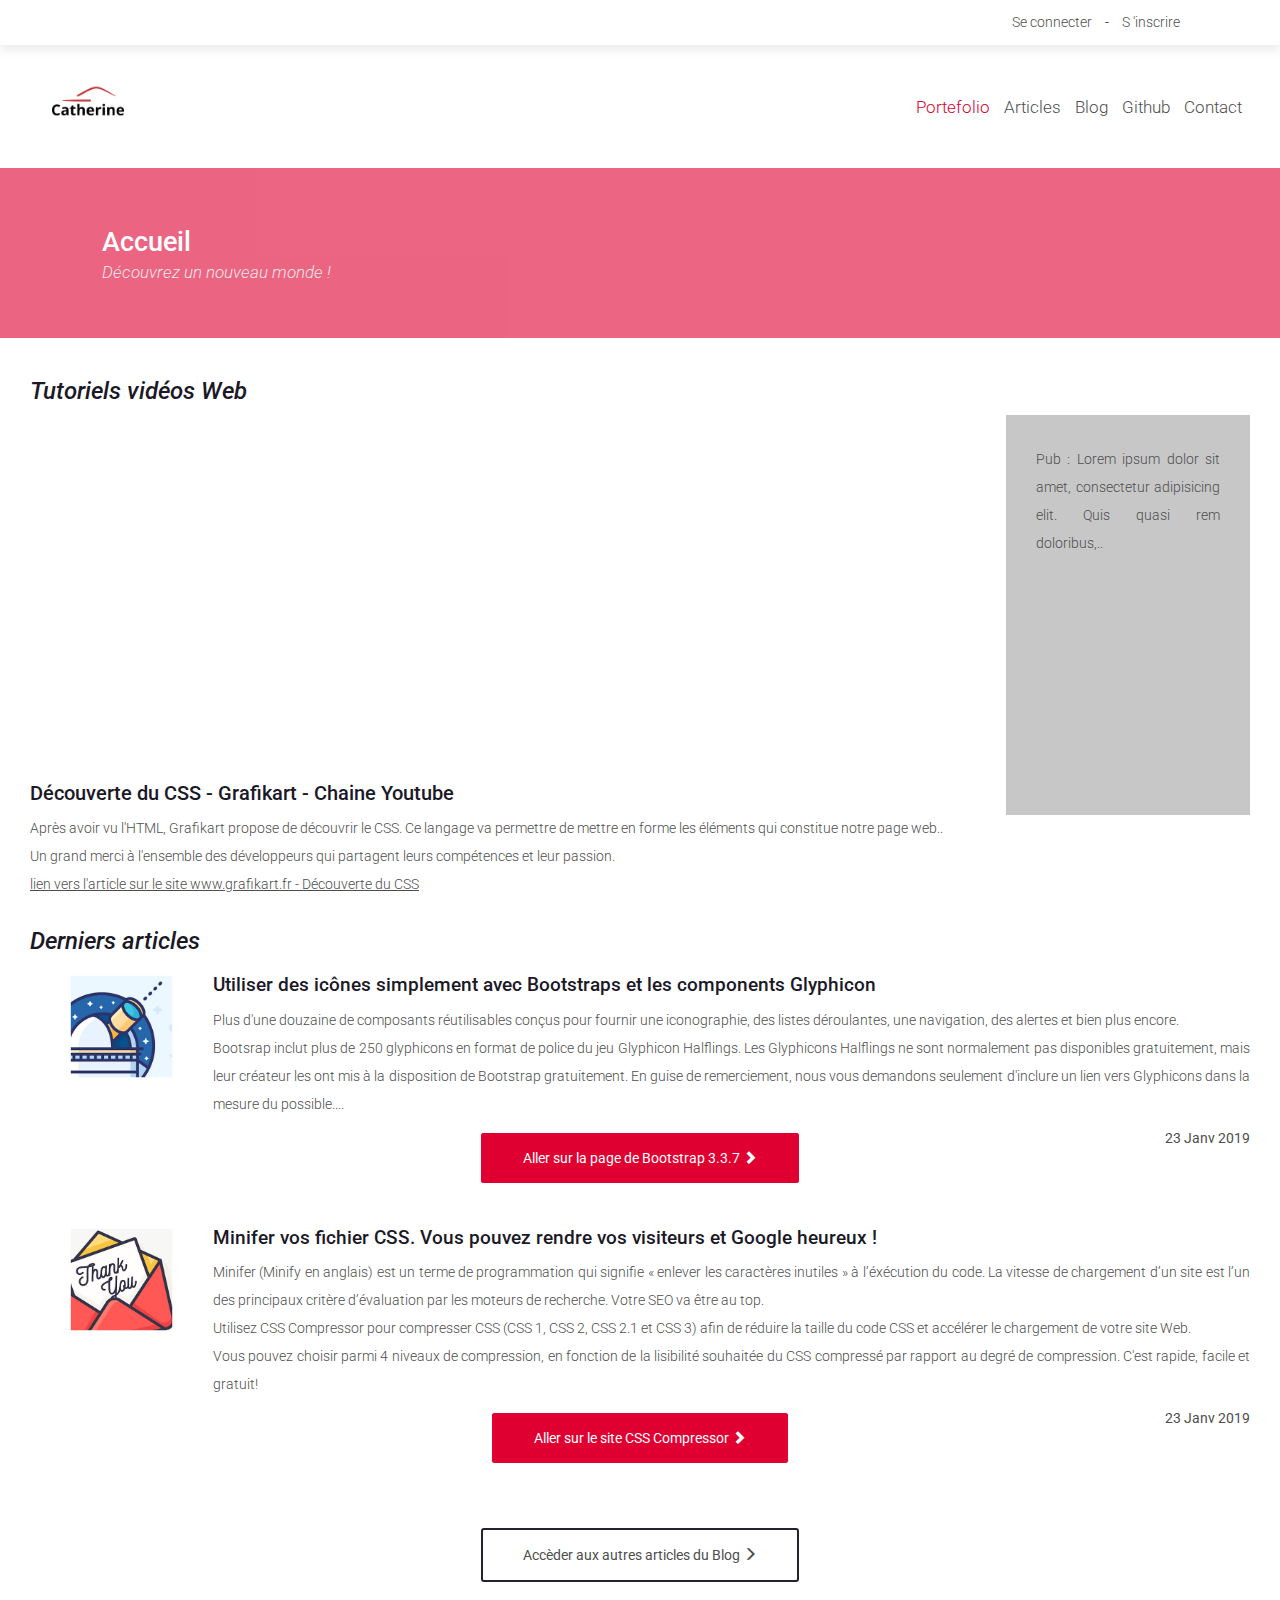
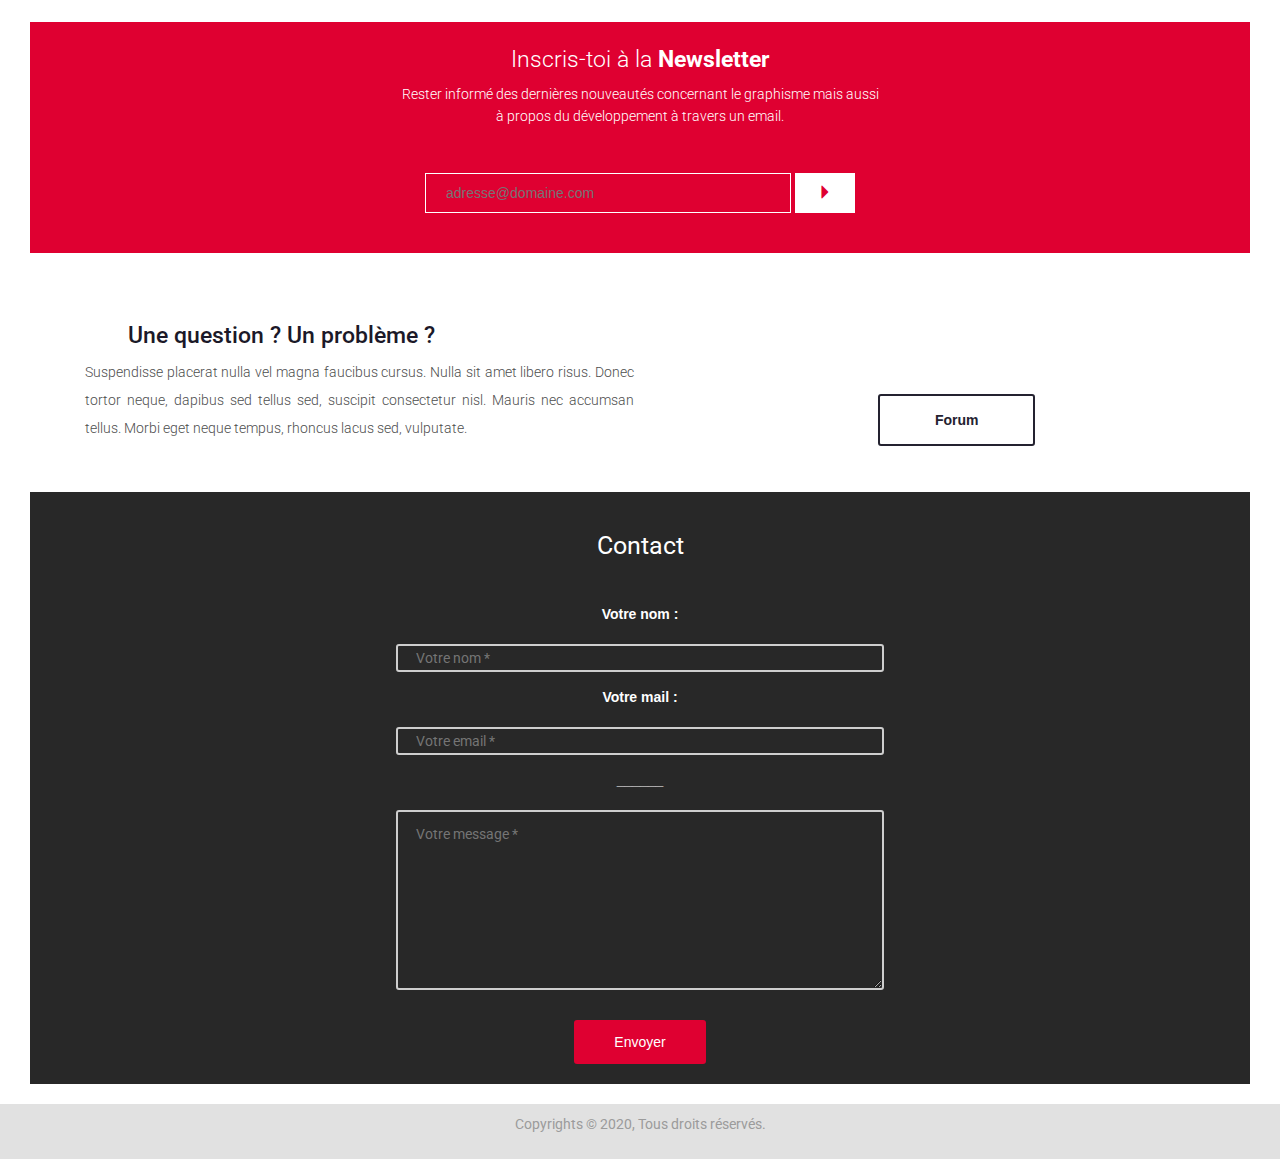
==== index.html @ 8dbb3454 "modification bouton envoyer avec function bug chromium" ====
<!DOCTYPE html>
<html>
<head lang="fr">
    <meta charset="UTF-8">
    
    <meta name="viewport" content="width=device-width, initial-scale=1, shrink-to-fit=no">
    <meta name="description" content="site statique HTML, CSS3, Javascript, Framework Bootstrap et Animate">
    <meta name="auteur " content="Catherine ">
    <meta name="robots" content="NOINDEX, NOFOLLOW">
    <title>Site Html CSS et Bootstrap</title>

    <!-- Bootstrap  CSS et Font google api Roboto-->
    <link rel="stylesheet" href="https://maxcdn.bootstrapcdn.com/bootstrap/3.3.7/css/bootstrap.min.css" integrity="sha384-BVYiiSIFeK1dGmJRAkycuHAHRg32OmUcww7on3RYdg4Va+PmSTsz/K68vbdEjh4u" crossorigin="anonymous">


    <link href='https://fonts.googleapis.com/css?family=Roboto:400,300,300italic,100,400italic,500italic,500,700italic,900,700,900italic,100italic' rel='stylesheet' type='text/css'>


    <link href="style.css" rel="stylesheet" type="text/css">

    
</head>

<body>
    <header>
        <div class="preHeader">
            <div class="linkContainer">
                <a href="#">Se connecter</a>
                <span class="seperator"> - </span>
                <a href="#">S 'inscrire</a>
            </div>
        </div>

    
        <nav class="header navbar ml-auto  navbar-light bg-light" >
                  
            <a class="navbar-brand" href="#">
                <img src="images/logoCatherine_200x200.png" alt="Logo" class="logo"/>
            </a>
            
            <div class=" menu" id="navbarNav" >
                
                <a class="link nav-link active" href="https://catherine57.github.io/Portefolio/">Portefolio </a> 
                <a class="link nav-link" href="#article">Articles</a>
                <a class="link nav-link" href="#blog">Blog</a>
                <a class="link nav-link" href="https://github.com/catherine57/SiteBlog">
                    Github</a>
                <a class="link nav-link" href="#contact">Contact</a>
            </div>
        </nav>
        
    <div class="banner">
        <div class="bannerText">
            <h1>Accueil</h1>
            <h2>Découvrez un nouveau monde !</h2>
        </div>
    </div>
</header>


<div class="mainBlock">

    <h3 class="sectionTitle"> Tutoriels vidéos Web </h3>
    <section class="lastVideos">
        <div class="videos">
            <div class="videoContainer main">
                <div class="iframeContainer">
                    <iframe src="https://www.youtube.com/embed/PE8FQ6zihhw" frameborder="0" allowfullscreen></iframe>
                </div>
            </div>
            <div class="videoContainer top">
                <div class="iframeContainer">
                    <iframe src="https://www.youtube.com/embed/gjkSRjEEwXE" frameborder="0" allowfullscreen></iframe>
                </div>
            </div>
            <div class="videoContainer bottom">
                <div class="iframeContainer">
                    <iframe src="https://www.youtube.com/embed/Om9_UD8SN9U" frameborder="0" allowfullscreen></iframe>
                </div>
            </div>
            <div class="clear"></div>
        </div>

        <div class="videoInfos">
            <h4 class="videoTitle">Découverte du CSS - Grafikart - Chaine Youtube </h4>
            <p class="videoText">Après avoir vu l'HTML, Grafikart propose de découvrir le CSS. Ce langage va permettre de mettre en forme les éléments qui constitue notre page web..<br>
            Un grand merci à l'ensemble des développeurs qui partagent leurs compétences et leur passion.<br>
             <a href="https://www.grafikart.fr/tutoriels/presentation-css-1034" class="href">lien vers l'article sur le site www.grafikart.fr - Découverte du CSS</a>
            </p>
        </div>
    </section>

    <aside class="pub hidden-xs">
        <p>Pub : Lorem ipsum dolor sit amet, consectetur adipisicing elit. Quis quasi rem doloribus,..</p>
    </aside>
    <div class="clear"></div>

   

    <h3 class="sectionTitle" id="article">Derniers articles</h3>
    <section class="lastArticles" id="articles">
        <div class="article" id="article1">
            <img src="images/img-1.png" alt="blog image 1" />
            <div class="articleInfos">
                <h4 class="articleTitle">Utiliser des icônes simplement avec Bootstraps et les components Glyphicon </h4>
                <p class="articleText">
                Plus d'une douzaine de composants réutilisables conçus pour fournir une iconographie, des listes déroulantes, une navigation, des alertes et bien plus encore.<br>
                Bootsrap inclut plus de 250 glyphicons en format de police du jeu Glyphicon Halflings. Les Glyphicons Halflings ne sont normalement pas disponibles gratuitement, mais leur créateur les ont mis à la disposition de Bootstrap gratuitement. 
                En guise de remerciement, nous vous demandons seulement d'inclure un lien vers Glyphicons dans la mesure du possible....  </p>
            </div>
            <span class="date hidden-xs">23 Janv 2019</span>
            <div class="clear"></div>

            <div class="center">
                <a class="btnShowArticle" href="https://getbootstrap.com/docs/3.3/components/" target="_blank" rel="noopener noreferrer"> 
                    Aller sur la page de Bootstrap 3.3.7 <span class="glyphicon glyphicon-chevron-right"></span>
                </a>
            </div>
        </div>

            <div class="article" id="article2">
                <img src="images/img-2.png" alt="blog image 2" />
                <div class="articleInfos">
                    <h4 class="articleTitle">Minifer vos fichier CSS. Vous pouvez rendre vos visiteurs et Google heureux !</h4>
                    <p class="articleText">
                        Minifer (Minify en anglais) est un terme de programmation qui signifie « enlever les caractères inutiles » à l’éxécution du code. La vitesse de chargement d’un site est l’un des principaux critère d’évaluation par les moteurs de recherche. Votre SEO va être au top.<br>
                        Utilisez CSS Compressor pour compresser CSS (CSS 1, CSS 2, CSS 2.1 et CSS 3) afin de réduire la taille du code CSS et accélérer le chargement de votre site Web.<br> Vous pouvez choisir parmi 4 niveaux de compression, en fonction de la lisibilité souhaitée du CSS compressé par rapport au degré de compression. C'est rapide, facile et gratuit!</p>
                </div>
                <span class="date hidden-xs">23 Janv 2019</span>
                <div class="clear"></div>

                <div class="center">
                    <a class="btnShowArticle" 
                    href="https://csscompressor.com/" target="_blank" rel="noopener noreferrer"> 
                        Aller sur le site CSS Compressor  <span class="glyphicon glyphicon-chevron-right"></span> 
                    </a>
                </div>
            </div>

            <div id="blog" class="center">
                <button class="btnShowBlog " >                    
                   <a href=" https://catherine57.github.io/SiteBlog/blog-page.html" target="_blank" rel="noopener noreferrer">
                   Accèder aux autres articles du Blog  <span class="glyphicon glyphicon-menu-right"></span>
                   </a>
                </button>
            </div> 
    </section>

    <section class="newsletter center">
        <h3 class="newsletterTitle">Inscris-toi à la <strong>Newsletter</strong></h3>
        <p class="newsletterText text-center ">Rester informé des dernières nouveautés concernant le graphisme mais aussi<br />à propos du développement à travers un email.</p>
        <form class="newsletterSub" method="post" action="" onclick="alert('accès non disponible');">
            <input name="subMail" placeholder="adresse@domaine.com"/>
            <button type="submit" onclick="alert('Inscription non validée');">
                <span class="glyphicon glyphicon-triangle-right"></span>
            </button>
        </form>
    </section>

    <section id="forum" class="forum">
        <h3 class="forumTitle">Une question ? Un problème ?</h3>
        <p class="forumText">Suspendisse placerat nulla vel magna faucibus cursus. Nulla sit amet libero risus. Donec tortor neque, dapibus sed tellus sed, suscipit consectetur nisl. Mauris nec accumsan tellus. Morbi eget neque tempus, rhoncus lacus sed, vulputate.</p>
        <button class="btnShowForum" onclick="accesForum();">Forum</button>
        <div class="clear"></div>
    </section>
    <div class="clear"></div>

    <section id="contact" class="contact">
        <h3 class="ContactTitle">Contact</h3>
        <form method="post" action="">
            <label >Votre nom :</label>
            <input class="input" name="name" placeholder="Votre nom *" />
            <label >Votre mail :</label>
            <input class="input" name="email" placeholder="Votre email *" />
            <label >______</label>
            <textarea name="message" placeholder="Votre message *"></textarea>
            <button type="submit" class="btnSendMessage" onclick="envoyer();">Envoyer</button>
        </form>
    </section>
</div>

<footer>Copyrights © 2020, Tous droits réservés.</footer>

<!--  Jquery.js et Bootstrap.js   placé a la fin du body pour chargement plus rapide
    ======================================================================== -->
    <script src="https://ajax.googleapis.com/ajax/libs/jquery/1.12.4/jquery.min.js"></script> 
    
    <script src="bootstrap-3.3.7-dist/js/bootstrap.min.js"></script>
<!--  scripts placés a la fin du body pour chargement plus rapide
    ======================================================================== -->
  
    <script type="text/javascript" src="js/script.js"></script>

</body>

    <div style="text-align: center;">
    <div style="position: relative; top: 0; margin-right: auto; margin-left: auto; z-index: 99999">

    </div></div>
</html>
---- style.css ----
/* -------------------
----------------------
    MEDIA QUERY  BOOTSTRAP
----------------------
------------------- */
@media (max-width: 767px){

    a.link{font-size: 93%}
    .mainBlock{ width: 100%; padding: 20px 10px; }
    a, h1, h2, h3, h4, h5, h6, span, p, footer{ font-size: 90%;}
    
    .videos{ width: 120% }
    .videoInfos{ width: 120% }
    
    a.btnShowArticle{ font-size: 65%; padding:auto;}
    button.btnShowBlog{ font-size: 80%; margin-top: -9%; margin-left: 8%;}
    button.btnShowForum, button.btnSendMessage{ font-size: 80%;}
    
    .article img{ display: none;}
    .article { width: 120%;}
    .articleText{ width: 100%; padding: 1px 1px;}
    
    .forum h3{ margin-top: -8%; }
    p.forumText{ display: inline-block; width: 100%; margin-left: 1%;}
    button.btnShowForum{ margin-left: 55%;}
    h3.ContactTitle{ margin-bottom: 6px;} 
    .contact textarea{ font-size: 70%;}
}
@media(min-width:768px){}
@media(min-width:992px){}
@media(min-width:1200px){}

/* -------------------
----------------------
    GENERAL
----------------------
------------------- */

body, html{
    margin: 0;
    padding: 0;
    background-color: #e1e1e1;
    font-size: 14px;
}

a, h1, h2, h3, h4, h5, h6, span, p, footer{
    font-family: 'Roboto', sans-serif;
    color: #4e4e4e;
    text-decoration: none;
}
h3, h4{
    color: #1b1928;
}
p{
    line-height: 2;
    font-weight: 300;
    text-align: justify;
}
.center{
    text-align: center;
}
.clear{
    clear: both;
}

/* -------------------
----------------------
       HEADER
----------------------
------------------- */
/* preHeader */
.preHeader{
    height: 45px;
    line-height: 45px;
    vertical-align: middle;
    -moz-box-shadow: 0px 5px 10px 0px #ebebeb;
    -webkit-box-shadow: 0px 5px 10px 0px #ebebeb;
    -o-box-shadow: 0px 5px 10px 0px #ebebeb;
    box-shadow: 0px 5px 10px 0px #ebebeb;
}
.linkContainer{
    float: right;
    margin-right: 7%;
}
.preHeader a{
    font-size: 14px;
    font-weight: 300;
    padding: 0 10px;
    transition-duration: 0.2s;
}
.preHeader a:hover{
    color: #212121;
}

/* header menu navigation*/
header{
    background-color: #fff;
}
.header{
    width: 95%;
    margin: 0 auto;
    min-height: 50px;
    line-height: 120px;
    position: relative;
}
.logo{
    width: 80px;
    vertical-align: middle;
}
.menu{
    float: right;
}

.link{
    font-size: 17px;
    font-weight: 300;
    vertical-align: middle;
    padding: 5px;
    transition-duration: 0.2s;
}
.link:hover, .link.active{
    color: #d7002f;
}

/* -------------------
----------------------
       BANNIERE
----------------------
------------------- */

.banner{
    height: 20%;
    width: 100%;
    line-height: 170px;
    position: relative;
    background-color: #DF0031;
    opacity: 0.6;
    margin: 0px;
    padding: 0px;
    top: 0;
    border: none;
}
.bannerText{
    display: inline-block;
    vertical-align: middle;
    line-height: 1;
    margin-left: 8%;
}
.banner h1{
    font-weight: 500;
    color: #fff;
    font-size: 27px;
    margin: 0;
}
.banner h2{
    font-weight: 300;
    color: #ddd;
    font-size: 17px;
    margin: 5px 0 0 0;
    font-style: italic;
}


/* -------------------
----------------------
     MAIN BLOCK
----------------------
------------------- */

.mainBlock{
    width: 100%;
    background-color: #fff;
    margin: 0 auto;
    padding: 20px 30px;
}


/* -------------------
----------------------
     VIDEOS SECTION
----------------------
------------------- */
/* all sections */
.sectionTitle{
    font-style: italic;
    font-size: 24px;
}
.lastVideos{
    width: 80%;
    float: left;
}
.videos{
    position: relative;
    margin-right: 20px;
}
.iframeContainer{
    width: 100%;
    height: 0;
    padding-bottom: 56.25%;
    overflow: hidden;
    position: relative;
}
.videoContainer iframe{
    width: 100%!important;
    height: 100%!important;
    position: absolute;
    top: 0;
    left: 0;
}
.videoContainer{
    width: 31.3%;
    display: inline-block;
    float: left;
}

/* Chaque video */
.videoContainer.main{
    width: 68.7%;
    right: 0;
    padding-right: 2.2%;
    box-sizing: border-box;
}
.videoContainer.top{
    position: relative;
    right: 0;
}
.videoContainer.bottom{
    position: absolute;
    right: 0;
    bottom: 0;
}

.videoTitle{
    font-size: 20px;
}
.videoText{
    padding-right: 8px;
}
.videoText a {
    text-decoration: underline;
}

/* PUB ASIDE Bandeau de pub */
.pub{
    float: left;
    width: 20%;
    height: 400px;
    background-color: #c7c7c7;
    text-align: center;
    padding: 30px;
    box-sizing: border-box;
}
/* -------------------
----------------------
       ARTICLES
----------------------
------------------- */
.article{
    margin: 20px 0 60px;
}
.articleTitle{
    margin-top: 0;
    font-size: 19px;
}
.article img{
    width: 15%;
    float: left;
    box-sizing: border-box;
    padding: 0 40px;
}
.article .articleInfos{
    width: 85%;
    float: left;
}
.date{
    float: right;
}

/* Buttons accés aux articles et blog*/
.btnShowArticle, .btnShowBlog {
    color: #ffffff;
    background-color: #df0031;
    font-size: 14px;
    padding: 15px 40px;
    border: 2px solid #df0031;
    border-radius: 3px;
    cursor: pointer;
    outline: none;
    font-weight: 400;
    transition-duration: 0.2s;
}
.glyphicon-chevron-right {
    color: #ffffff;
}
.btnShowArticle:hover{
    color: #df0031;
    background-color: #ffffff;
}
.glyphicon-chevron-right:hover{
    color: #df0031;
}

.btnShowBlog{
    margin: 20px 0 40px;
    color: #242230;
    background-color: #fff;
    border: 2px solid #242230;
    position: relative;
    left: 0;
}
.btnShowBlog img{
    vertical-align: middle;
    width: 8px;
    margin-left: 8px;
}
.btnShowBlog:hover{
    left: 7px;
}

/* -------------------
----------------------
      NEWSLETTER
----------------------
------------------- */

.newsletter{
    padding: 25px 0 40px;
    background: #df0031 url("images/trees.png") no-repeat 50% 100%;
    background-size: 80%;
}
.newsletter h3{
    margin-top: 0;
    font-weight: 300;
    color: #fff;font-size: 23px;
}
.newsletter p{
    color: #fff;
    line-height: 1.6;
    margin-bottom: 45px;
}
.newsletter input{
    border: 1px solid #fff;
    width: 30%;
    height: 40px;
    padding: 0 20px;
    box-sizing: border-box;
    background-color: #df0031;
    outline: none;
    color: #fff;
    vertical-align: top;
}
.newsletter button{
    border: 1px solid #fff;
    margin: 0;
    padding: 0;
    width: 60px;
    height: 40px;
    background-color: #fff;
    outline: none;
    color: #fff;
    cursor: pointer;
    position: relative;
}

.glyphicon-triangle-right {
    color: #df0031;
}

/* -------------------
----------------------
      FORUM
----------------------
------------------- */

.forum{
    margin: 70px 0 40px;
}
.forumTitle{
    font-size: 23px;
    margin-left: 8%;
}
.forumText{
    width: 45%;
    margin-left: 4.5%;
    display: block;
    float: left;
}
.btnShowForum{
    color: #242230;
    font-size: 14px;
    padding: 14px 55px;
    border: 2px solid #242230;
    border-radius: 3px;
    background: none;
    cursor: pointer;
    outline: none;
    font-weight: bolder;
    margin-top: 3%;
    margin-left: 20%;
    transition-duration: 0.2s;
}
.btnShowForum:hover {
    color: #ffffff;
    background-color: #242230;

}

/* -------------------
----------------------
      CONTACT
----------------------
------------------- */

.contact{
    background-color: #282828;
    padding: 20px 0;
    text-align: center;
}
.ContactTitle{
    text-align: center;
    color: #ffffff;
    font-size: 25px;
    font-weight: 400;
    margin-bottom: 45px;
}

 .contact input, .contact textarea{
    color: #cecece;
    outline: none;
    height: 20px;
    background: none;
    font-family: 'Roboto', sans-serif;
    padding: 12px 18px;
    border-radius: 3px;
    border: 2px solid #cecece;
    display: block;
    width: 40%;
    margin: 15px auto;
}
.contact input:hover, .contact textarea:hover{
    background-color: #ffffff;
    color:#070000;
}
label{
    color: #ffffff;
    text-align: left;
}
textarea{
    max-width: 40%;
    min-width: 40%;
    min-height: 180px;
}
.btnSendMessage {
    margin-top: 15px;
    color: #ffffff;
    background-color: #df0031;
    font-size: 14px;
    padding: 12px 40px;
    border: none;
    border-radius: 3px;
    cursor: pointer;
    outline: none;
    font-weight: 400;
    transition-duration: 0.2s;
}
.btnSendMessage:hover {
    background-color: #930027;

}

/* -------------------
----------------------
      FOOTER
----------------------
------------------- */

footer{
    text-align: center;
    font-weight: 400;
    color: #9b9b9b;
    margin-top: 10px;
    margin-bottom: 25px;
}
.footer-blog{
    height: 600px;
}
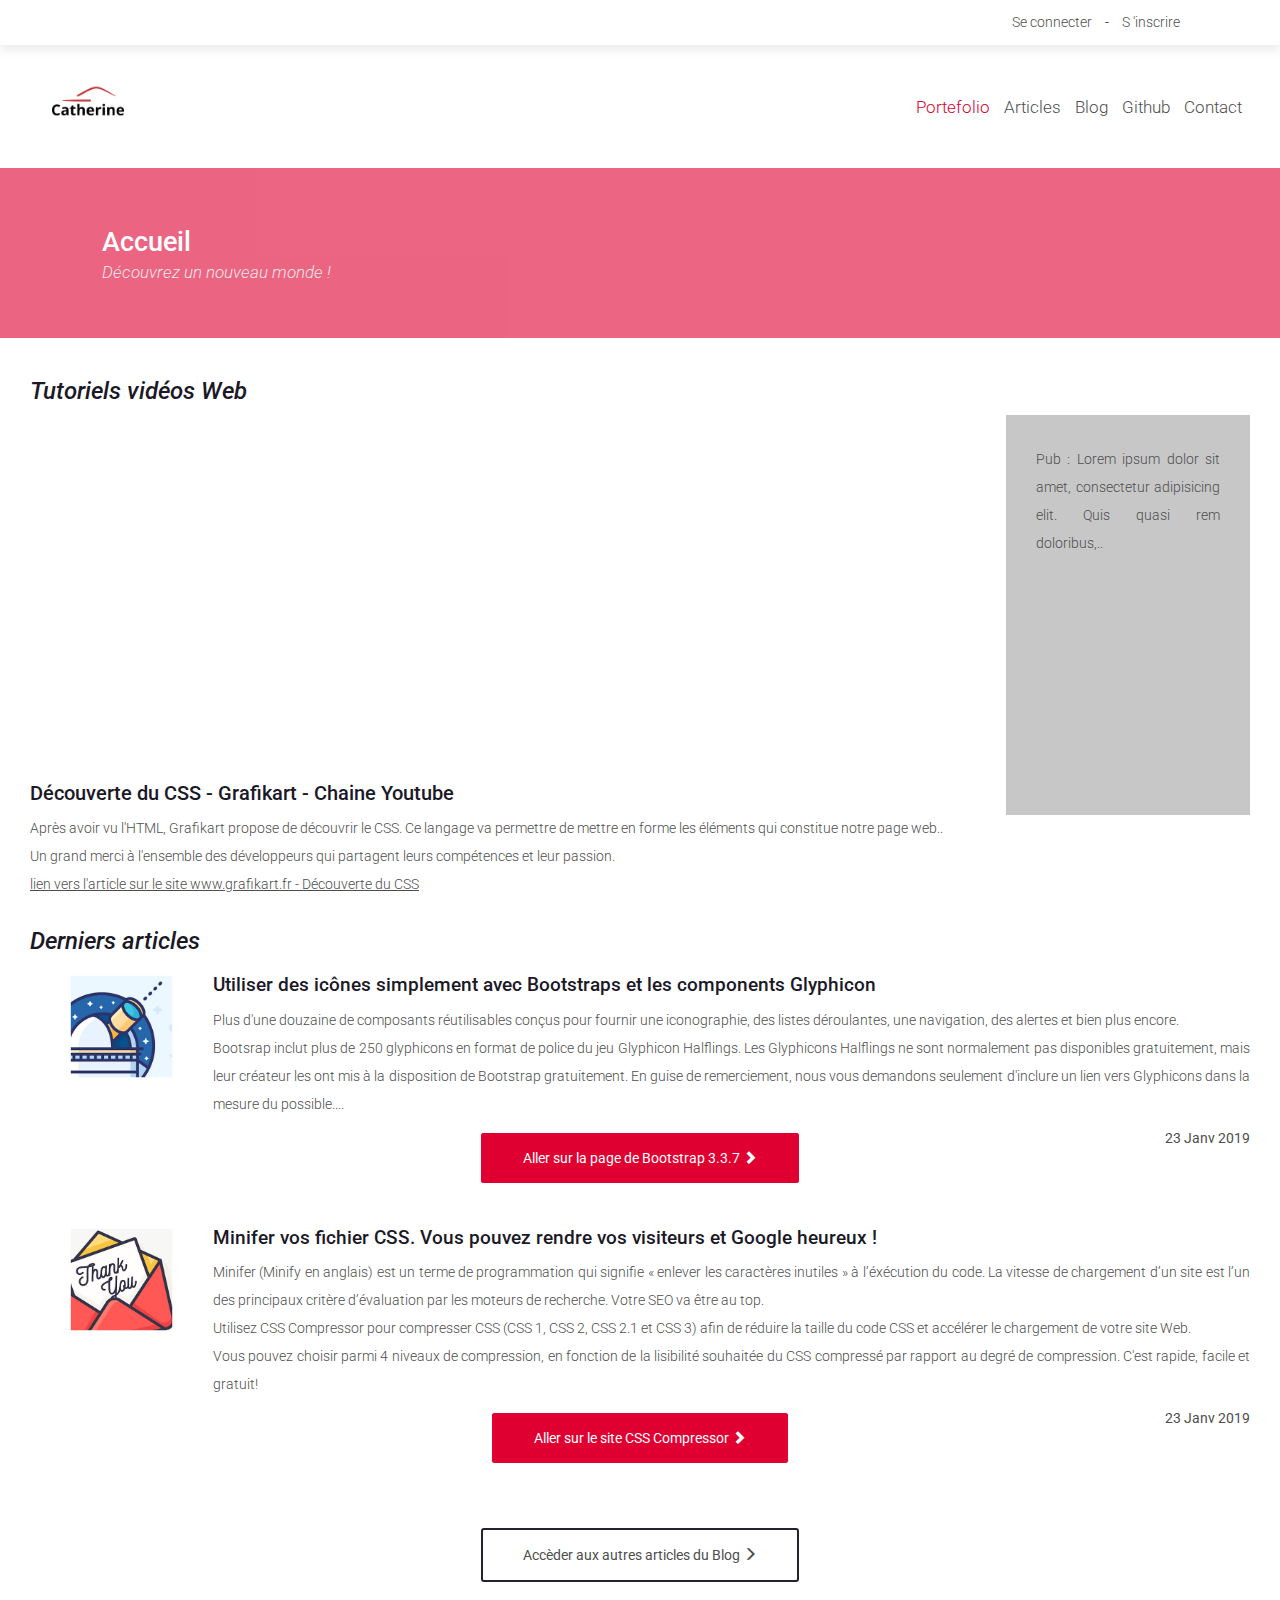
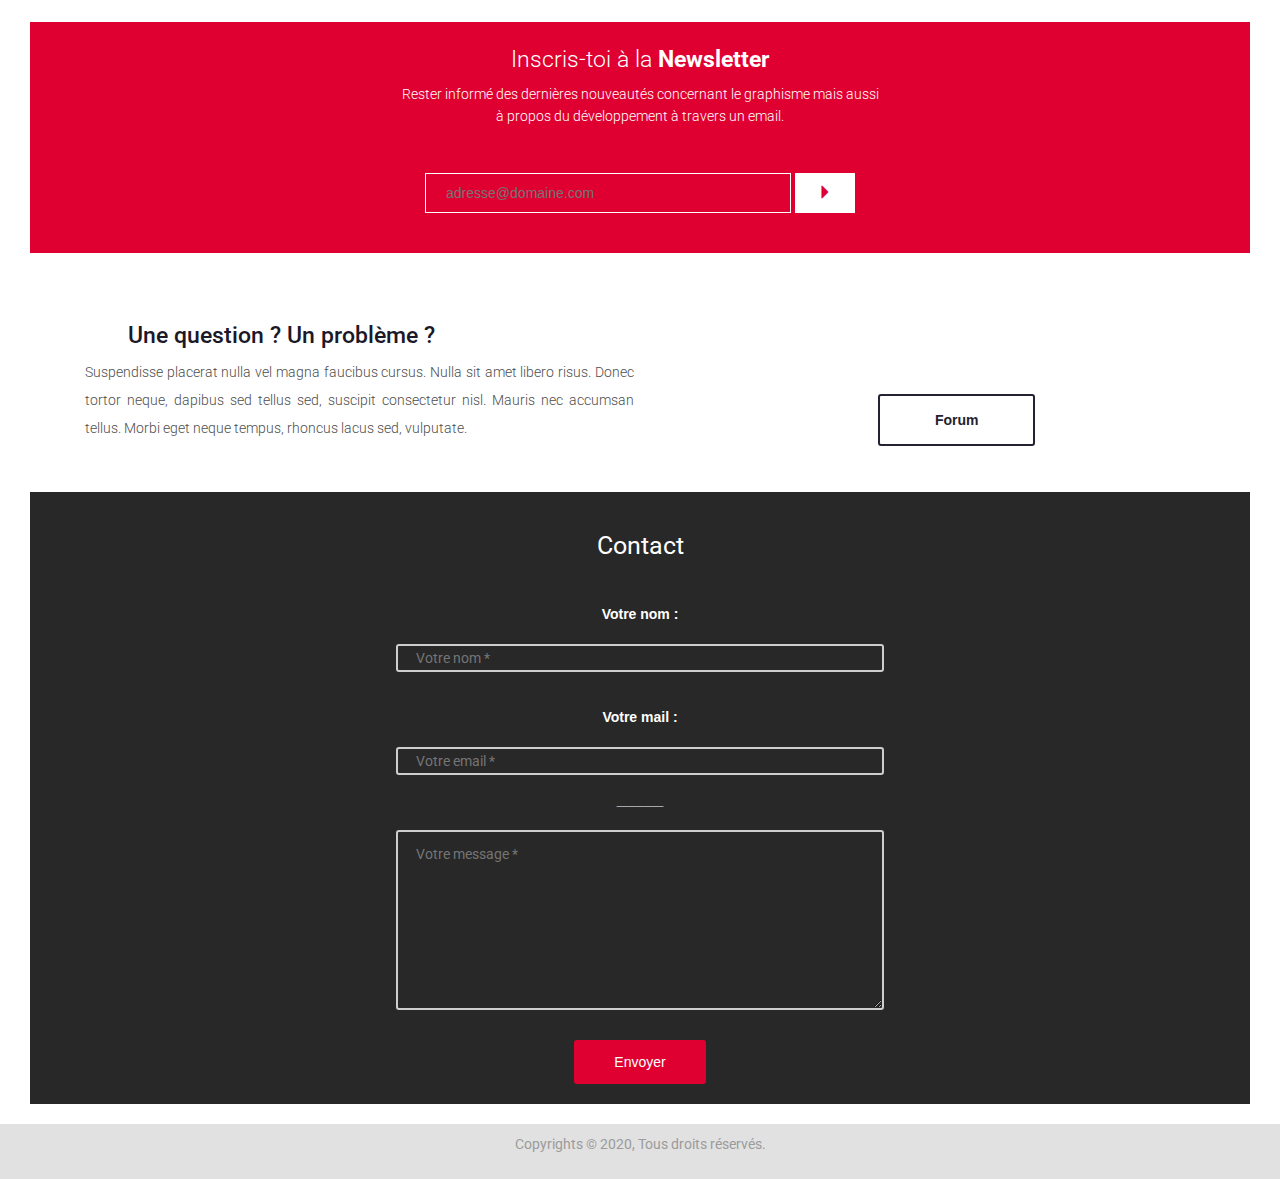
==== commit ca2a61b2: "validation formulaire contact" ====
--- a/index.html
+++ b/index.html
@@ -149,17 +149,20 @@
     <section class="newsletter center">
         <h3 class="newsletterTitle">Inscris-toi à la <strong>Newsletter</strong></h3>
         <p class="newsletterText text-center ">Rester informé des dernières nouveautés concernant le graphisme mais aussi<br />à propos du développement à travers un email.</p>
-        <form class="newsletterSub" method="post" action="" onclick="alert('accès non disponible');">
-            <input name="subMail" placeholder="adresse@domaine.com"/>
-            <button type="submit" onclick="alert('Inscription non validée');">
+
+        <form class="newsletterSub" method="post" action="traitement-valide.php" id="monFormNew">
+            <input type="email" name="subMail" id="subMail" placeholder="adresse@domaine.com"/>
+            <button type="submit">
                 <span class="glyphicon glyphicon-triangle-right"></span>
             </button>
+            <div id="message" ></div>
         </form>
     </section>
 
     <section id="forum" class="forum">
         <h3 class="forumTitle">Une question ? Un problème ?</h3>
         <p class="forumText">Suspendisse placerat nulla vel magna faucibus cursus. Nulla sit amet libero risus. Donec tortor neque, dapibus sed tellus sed, suscipit consectetur nisl. Mauris nec accumsan tellus. Morbi eget neque tempus, rhoncus lacus sed, vulputate.</p>
+
         <button class="btnShowForum" onclick="accesForum();">Forum</button>
         <div class="clear"></div>
     </section>
@@ -167,14 +170,17 @@
 
     <section id="contact" class="contact">
         <h3 class="ContactTitle">Contact</h3>
-        <form method="post" action="">
+        <form class="contactForm" method="post" action="traitement-valide.php" id="monFormContact">
             <label >Votre nom :</label>
-            <input class="input" name="name" placeholder="Votre nom *" />
+            <input class="input" id="nom" name="name" placeholder="Votre nom *" required />
+            <span  id="messageFormContact"></span><br>
             <label >Votre mail :</label>
-            <input class="input" name="email" placeholder="Votre email *" />
+            <input type="email" class="input" name="email" placeholder="Votre email *"  required />
             <label >______</label>
             <textarea name="message" placeholder="Votre message *"></textarea>
-            <button type="submit" class="btnSendMessage" onclick="envoyer();">Envoyer</button>
+
+            <button type="submit" class="btnSendMessage" id="envoyer">Envoyer</button>
+                        
         </form>
     </section>
 </div>
--- a/style.css
+++ b/style.css
@@ -424,7 +424,7 @@
     margin-bottom: 45px;
 }
 
- .contact input, .contact textarea{
+ .contactForm input, .contactForm textarea{
     color: #cecece;
     outline: none;
     height: 20px;
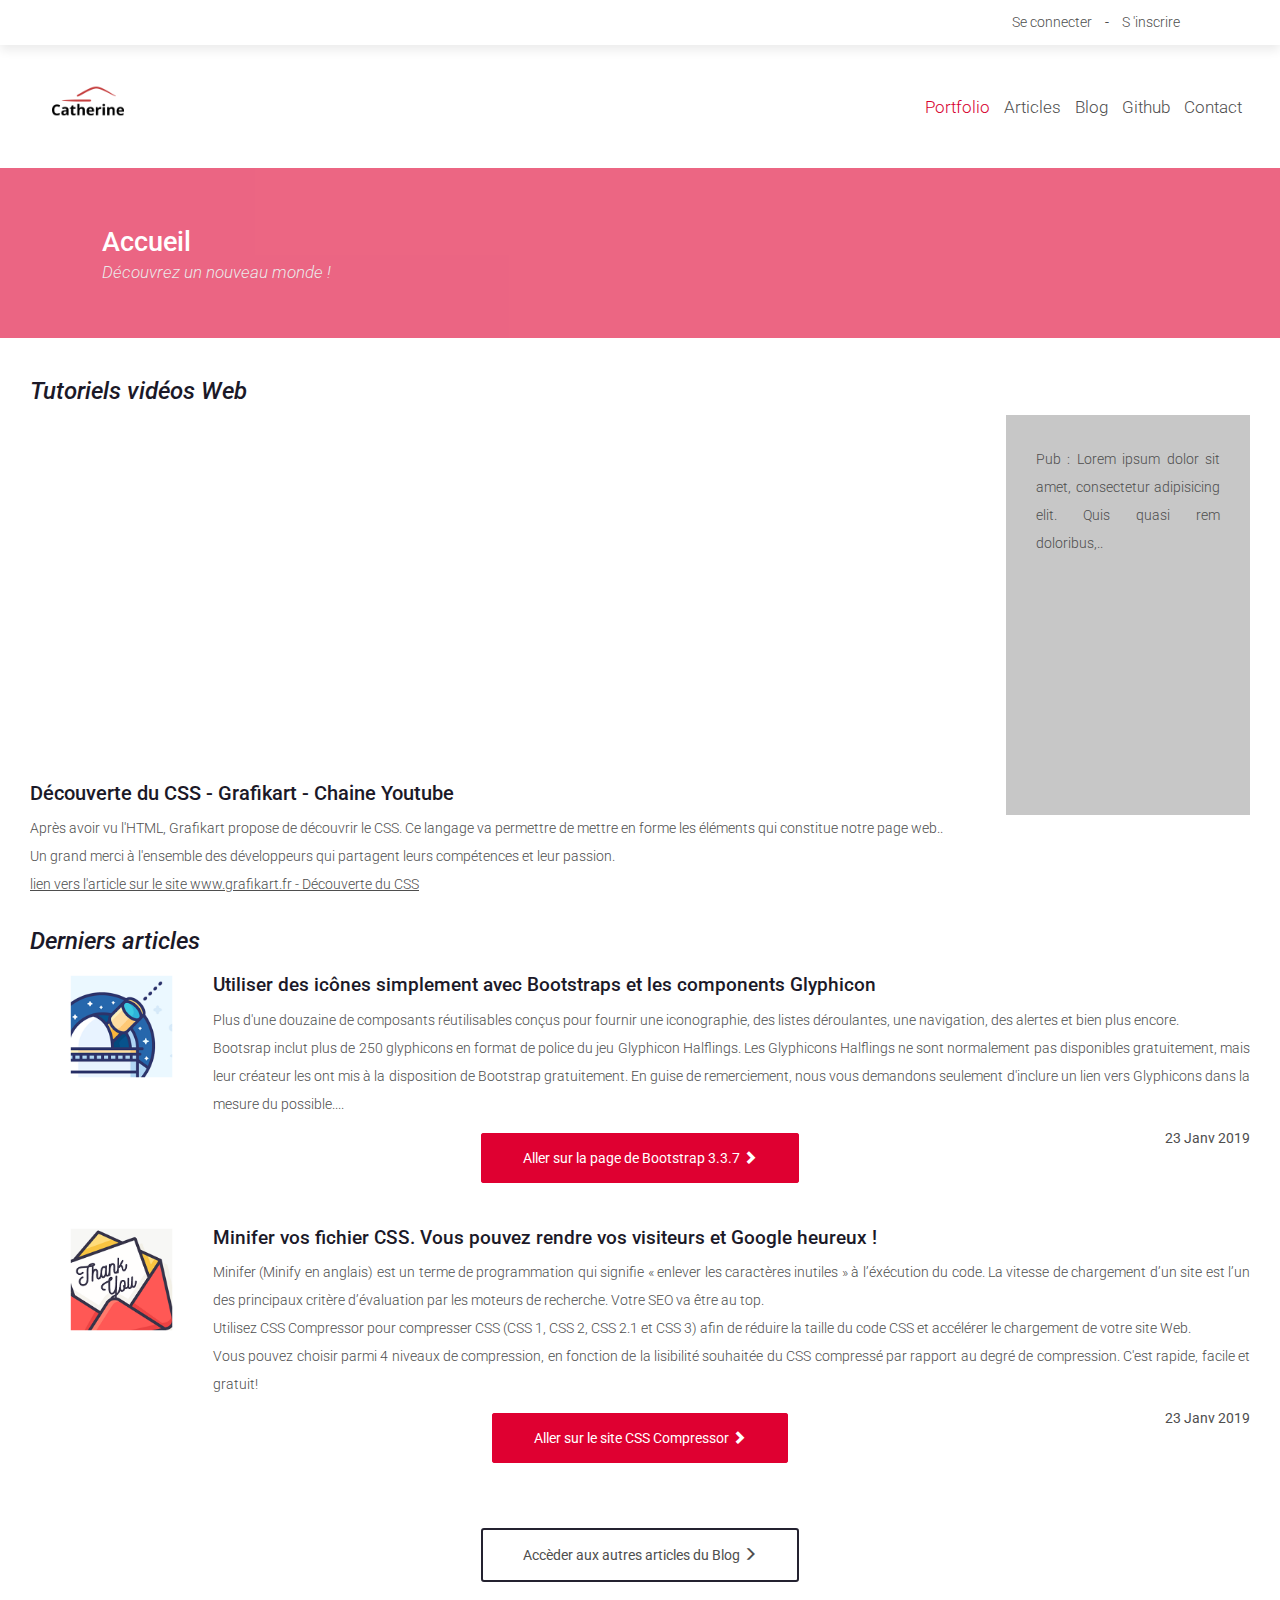
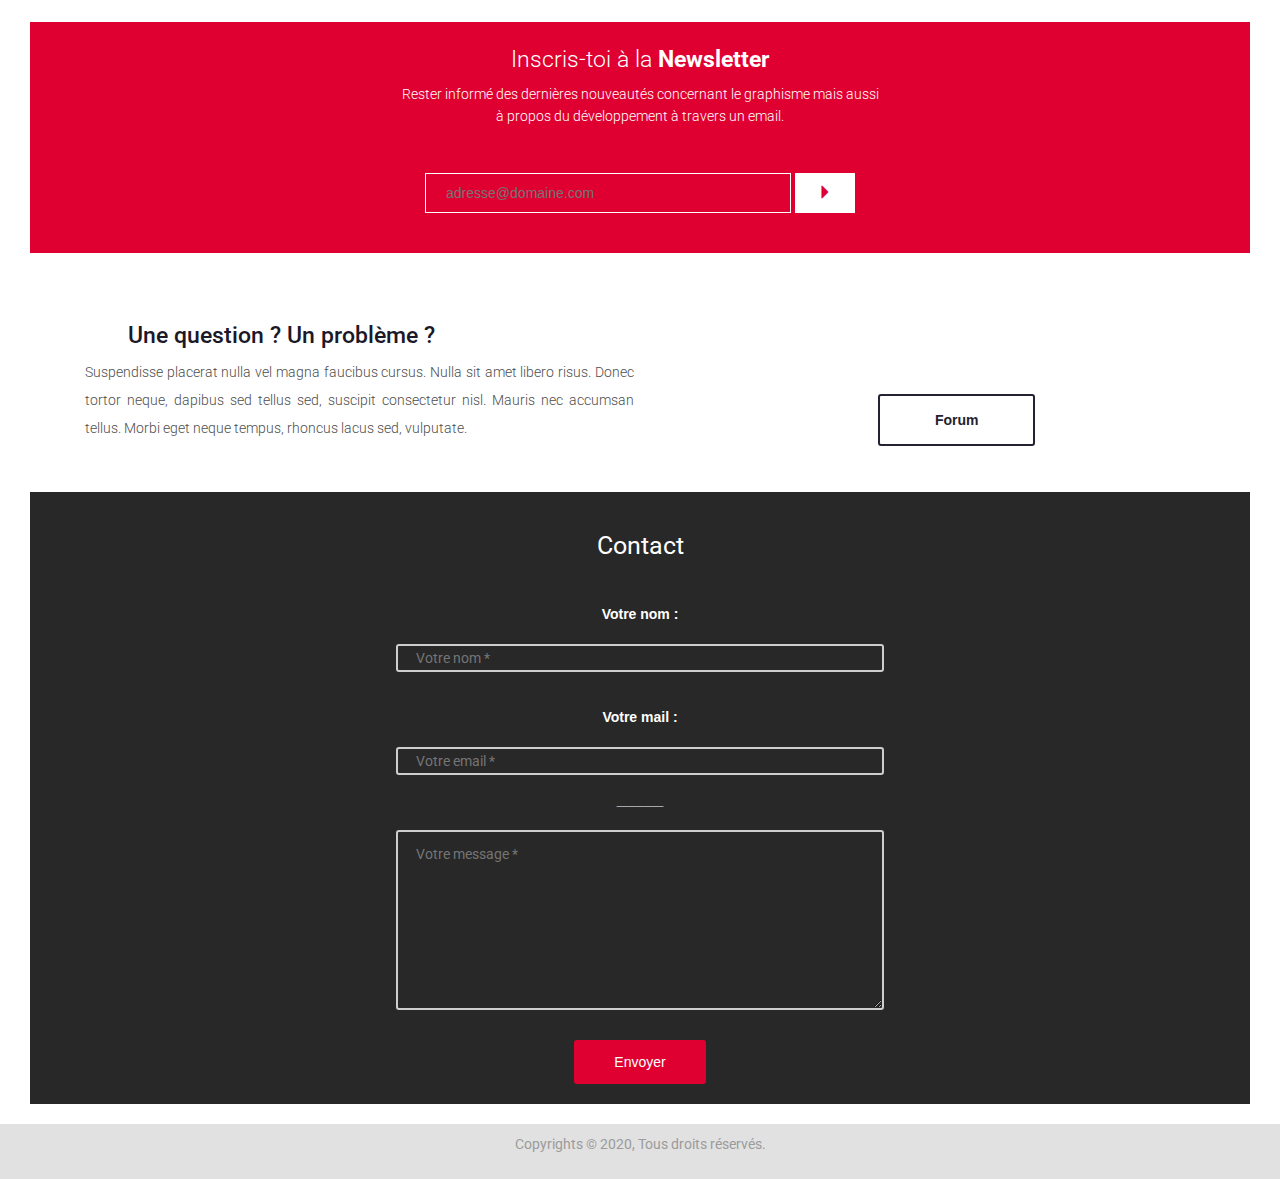
==== commit 66a9dcbb: "lien portfolio" ====
--- a/index.html
+++ b/index.html
@@ -40,7 +40,7 @@
             
             <div class=" menu" id="navbarNav" >
                 
-                <a class="link nav-link active" href="https://catherine57.github.io/Portefolio/">Portefolio </a> 
+                <a class="link nav-link active" href="https://catherine57.github.io/Portefolio/">Portfolio </a> 
                 <a class="link nav-link" href="#article">Articles</a>
                 <a class="link nav-link" href="#blog">Blog</a>
                 <a class="link nav-link" href="https://github.com/catherine57/SiteBlog">
@@ -59,7 +59,7 @@
 
 
 <div class="mainBlock">
-
+<!-- Vidéo tutoriels web -->
     <h3 class="sectionTitle"> Tutoriels vidéos Web </h3>
     <section class="lastVideos">
         <div class="videos">
@@ -96,7 +96,7 @@
     <div class="clear"></div>
 
    
-
+<!-- Derniers articles publiés -->
     <h3 class="sectionTitle" id="article">Derniers articles</h3>
     <section class="lastArticles" id="articles">
         <div class="article" id="article1">
@@ -136,7 +136,7 @@
                     </a>
                 </div>
             </div>
-
+<!-- Accés page articles blog -->
             <div id="blog" class="center">
                 <button class="btnShowBlog " >                    
                    <a href=" https://catherine57.github.io/SiteBlog/blog-page.html" target="_blank" rel="noopener noreferrer">
@@ -145,7 +145,7 @@
                 </button>
             </div> 
     </section>
-
+<!-- Newsletter -->
     <section class="newsletter center">
         <h3 class="newsletterTitle">Inscris-toi à la <strong>Newsletter</strong></h3>
         <p class="newsletterText text-center ">Rester informé des dernières nouveautés concernant le graphisme mais aussi<br />à propos du développement à travers un email.</p>
@@ -158,7 +158,7 @@
             <div id="message" ></div>
         </form>
     </section>
-
+<!-- Forum -->
     <section id="forum" class="forum">
         <h3 class="forumTitle">Une question ? Un problème ?</h3>
         <p class="forumText">Suspendisse placerat nulla vel magna faucibus cursus. Nulla sit amet libero risus. Donec tortor neque, dapibus sed tellus sed, suscipit consectetur nisl. Mauris nec accumsan tellus. Morbi eget neque tempus, rhoncus lacus sed, vulputate.</p>
@@ -167,17 +167,18 @@
         <div class="clear"></div>
     </section>
     <div class="clear"></div>
-
+<!-- Contact -->
     <section id="contact" class="contact">
         <h3 class="ContactTitle">Contact</h3>
         <form class="contactForm" method="post" action="traitement-valide.php" id="monFormContact">
             <label >Votre nom :</label>
             <input class="input" id="nom" name="name" placeholder="Votre nom *" required />
             <span  id="messageFormContact"></span><br>
+
             <label >Votre mail :</label>
             <input type="email" class="input" name="email" placeholder="Votre email *"  required />
             <label >______</label>
-            <textarea name="message" placeholder="Votre message *"></textarea>
+            <textarea name="message" placeholder="Votre message *" required></textarea>
 
             <button type="submit" class="btnSendMessage" id="envoyer">Envoyer</button>
                         
